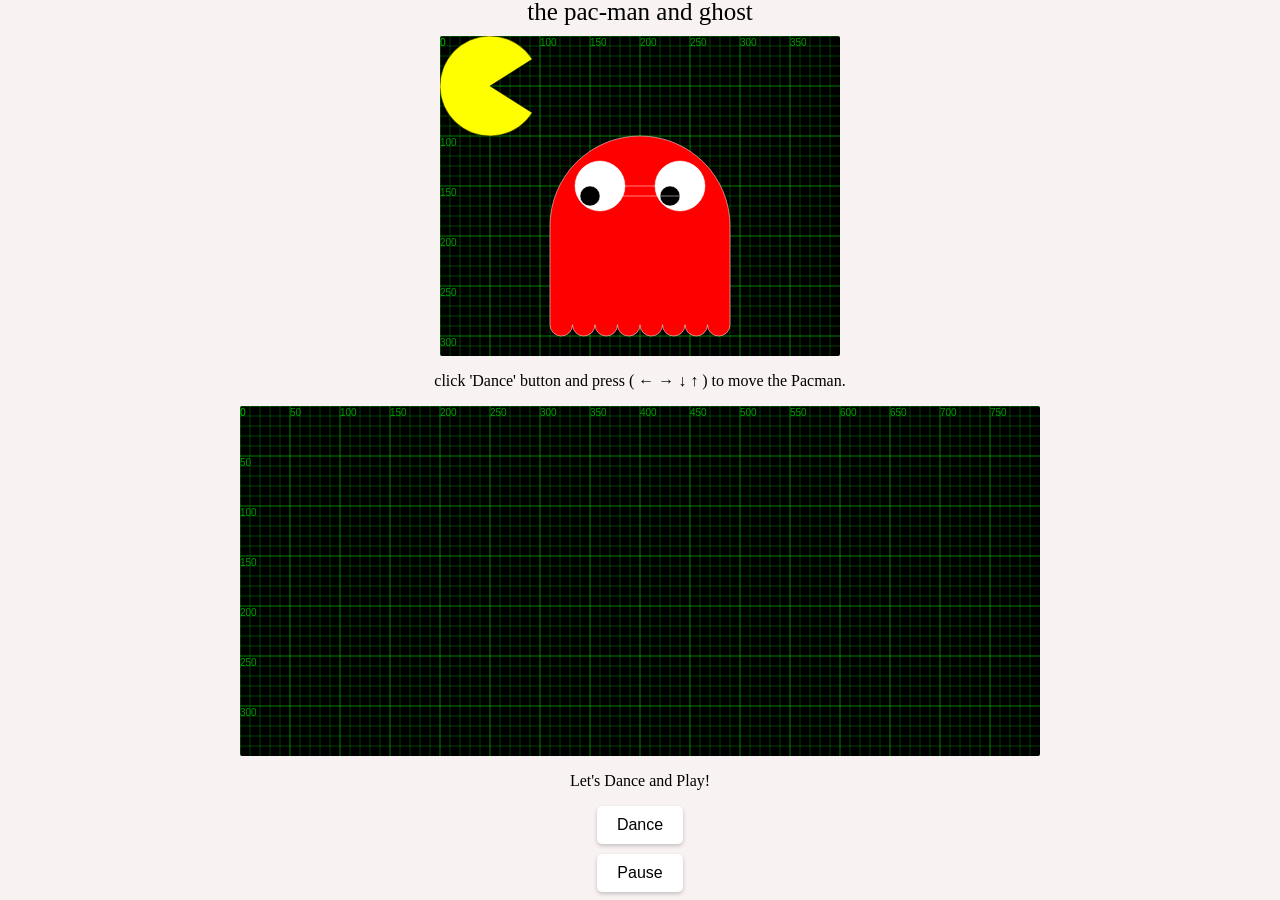
==== index.html @ 456d89a4 "Add files via upload" ====
<!DOCTYPE html>
<html lang="en">
<head>
    <meta charset="UTF-8">
    <title>Pacman & Ghost Dance</title>
    <link rel="stylesheet" href="ZanceZolor.css">
</head>
<body>
    <div id="danceFloor">
      <h style="font-size: 25px; margin-bottom: 10px;">the pac-man and ghost</h>
      <canvas id="pacman" width="400" height="320"></canvas>
      <p> click 'Dance' button and press ( ← → ↓ ↑ ) to move the Pacman. </p>
       <canvas id="pacman2" width="800" height="350"></canvas>
       <p>Let's Dance and Play!</p>
      <button id="danceButton">Dance</button>
      <button id="pauseButton">Pause</button>
      <audio id="djMusic" src="C:\Users\rahud\Downloads\TrendSetter.mp3"></audio>
    </div>

    <script src="Animation3.js"></script>
    <script src="DanceColor.js"></script>
</body>
</html>
---- ZanceZolor.css ----
html, body {
    margin: 0;
    padding: 0;
    width: 100%;
    height: 100%;
    overflow: auto; /* Prevent scrolling */
    font-family : Algerian;
}

body {
    position: relative; /* Set body as relative for absolute positioning of buttons */
    display: flex;
    justify-content: center;
    align-items: center;
    background-color: #f8f2f2; /* Optional: Adds a base color */
}

#danceFloor {
    position: relative; /* Ensure danceFloor is also relative for absolute positioning of buttons */
    width: 100vw; /* 100% of the viewport width */
    height: 100vh; /* 100% of the viewport height */
    display: flex;
    justify-content: center;
    align-items: center;
    text-align: center;
    flex-direction: column; /* Stack elements vertically */
}
button {
    cursor: pointer;
    margin: 0 0 10px 0; /* Add some space between buttons */
    padding: 10px 20px; /* Make buttons larger and easier to click */
    font-size: 16px; /* Increase font size for better readability */
    background-color: #FFF; /* Button background */
    border: none;
    border-radius: 5px;
    box-shadow: 0 2px 4px rgba(0,0,0,0.2);
    transition: background-color 0.3s, transform 0.3s;
}

button:hover {
    background-color: #f0f0f0;
    transform: translateY(-2px);
}

button:active {
    background-color: #ddd;
    transform: translateY(1px);
}
canvas {
    background-color : black;
    position: relative; /* Set body as relative for absolute positioning of buttons */
    display: flex;
    justify-content: center;
    align-items: center;
    border-radius: 2px;
}
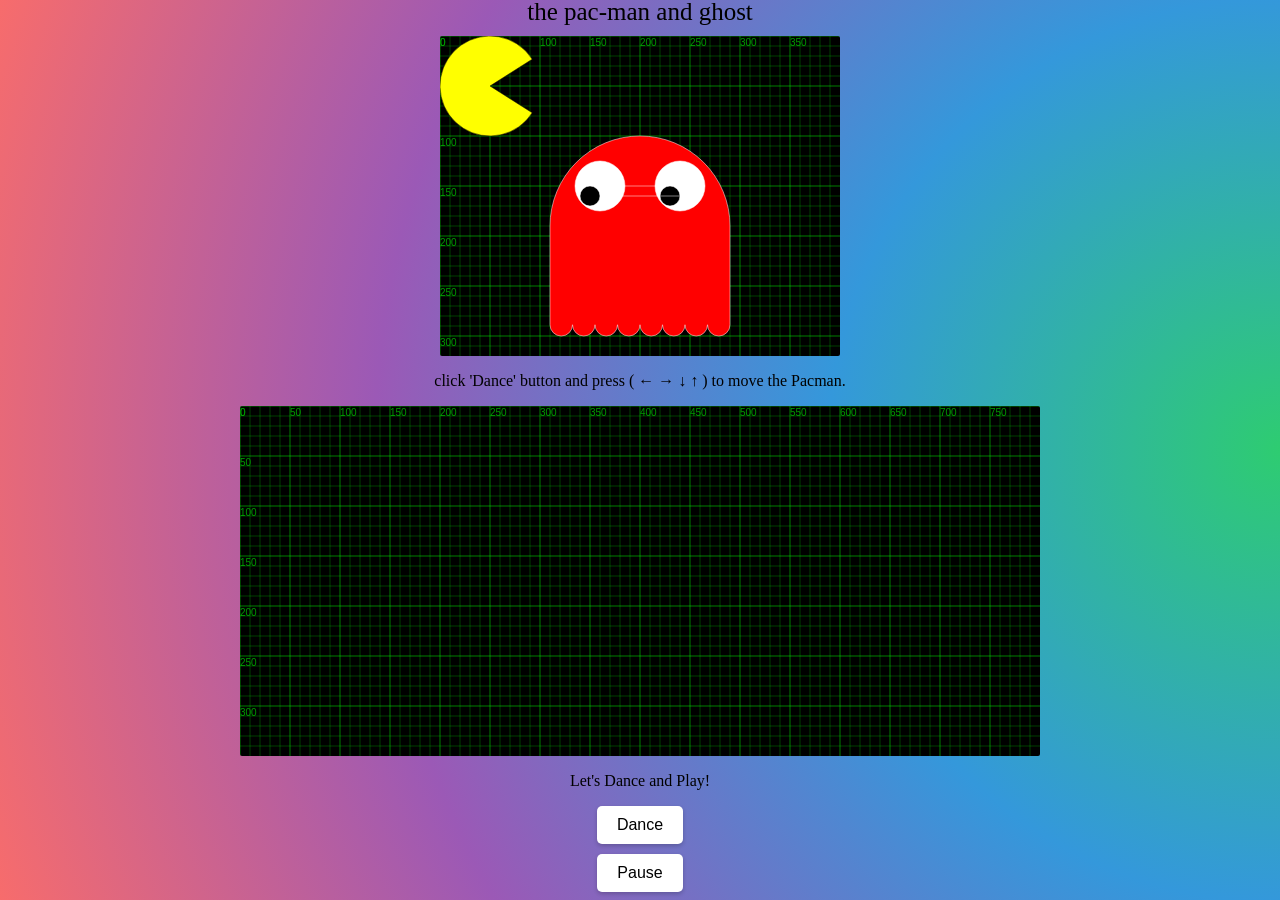
==== commit 71db090f: "Update index.html" ====
--- a/index.html
+++ b/index.html
@@ -2,6 +2,7 @@
 <html lang="en">
 <head>
     <meta charset="UTF-8">
+    <link rel="icon" href="https://od.lk/s/NjFfODI1MzkwNjZf/birds%20icon.png" />
     <title>Pacman & Ghost Dance</title>
     <link rel="stylesheet" href="ZanceZolor.css">
 </head>
@@ -14,7 +15,7 @@
        <p>Let's Dance and Play!</p>
       <button id="danceButton">Dance</button>
       <button id="pauseButton">Pause</button>
-      <audio id="djMusic" src="C:\Users\rahud\Downloads\TrendSetter.mp3"></audio>
+      <audio id="djMusic" src="https://od.lk/s/NjFfODIzMzY2ODNf/TrendSetter.mp3"></audio>
     </div>
 
     <script src="Animation3.js"></script>
--- a/ZanceZolor.css
+++ b/ZanceZolor.css
@@ -3,8 +3,7 @@
     padding: 0;
     width: 100%;
     height: 100%;
-    overflow: auto; /* Prevent scrolling */
-    font-family : Algerian;
+    font-family: Algerian;
 }
 
 body {
@@ -16,14 +15,26 @@
 }
 
 #danceFloor {
-    position: relative; /* Ensure danceFloor is also relative for absolute positioning of buttons */
-    width: 100vw; /* 100% of the viewport width */
-    height: 100vh; /* 100% of the viewport height */
+    position: fixed;
+    top: 0;
+    left: 0;
+    right: 0;
+    bottom: 0;
+    background: radial-gradient(circle, #2ecc71, #3498db, #9b59b6, #f76c6c);
+    background-size: 200% 100%;
+    animation: gradientAnimation 20s ease infinite;
     display: flex;
     justify-content: center;
     align-items: center;
     text-align: center;
     flex-direction: column; /* Stack elements vertically */
+    overflow: auto;
+}
+
+@keyframes gradientAnimation {
+    0% { background-position: 0% 50%; }
+    50% { background-position: 100% 50%; }
+    100% { background-position: 0% 50%; }
 }
 button {
     cursor: pointer;
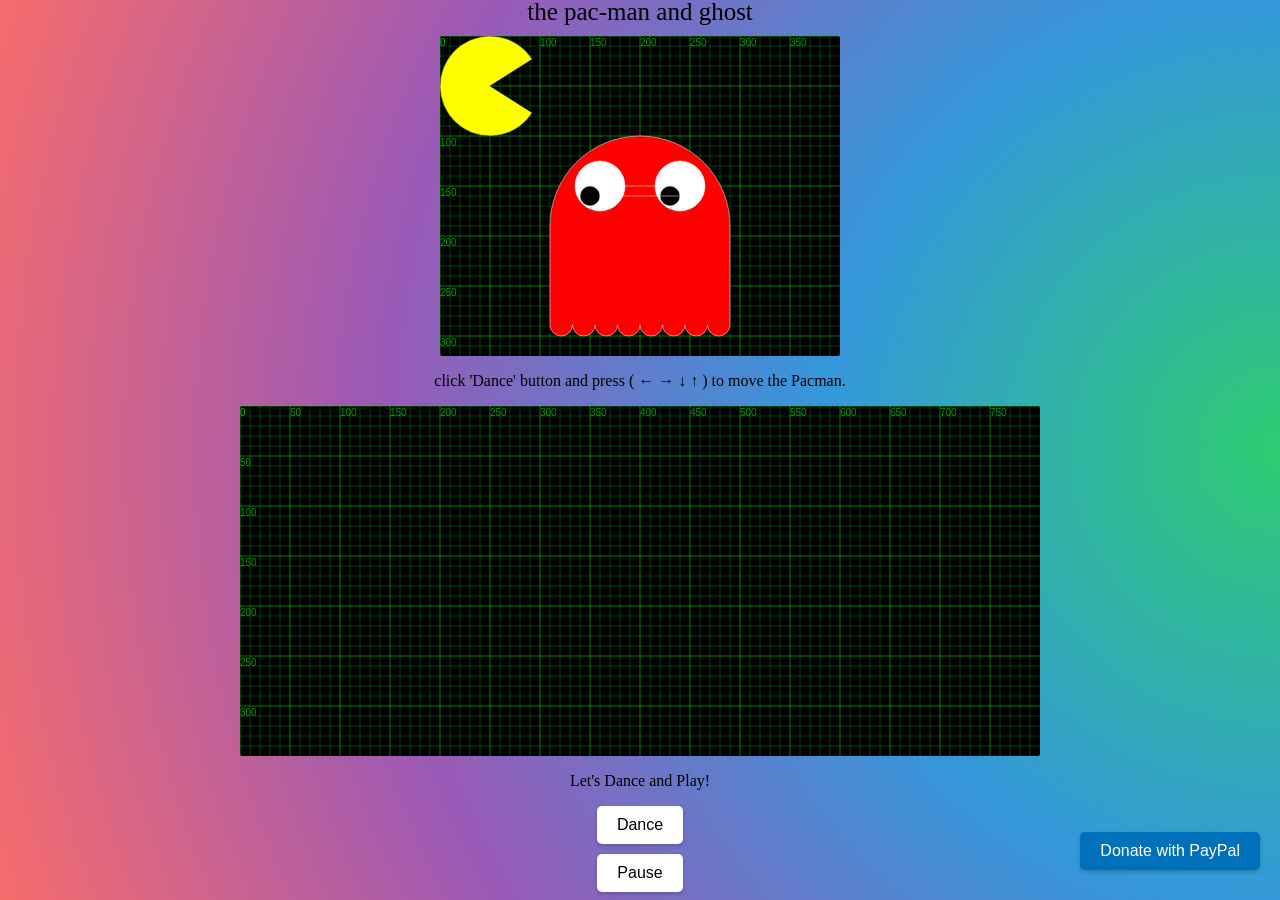
==== commit 0d5d0254: "first commit" ====
--- a/index.html
+++ b/index.html
@@ -1,24 +1,40 @@
-<!DOCTYPE html>
-<html lang="en">
-<head>
-    <meta charset="UTF-8">
-    <link rel="icon" href="https://od.lk/s/NjFfODI1MzkwNjZf/birds%20icon.png" />
-    <title>Pacman & Ghost Dance</title>
-    <link rel="stylesheet" href="ZanceZolor.css">
-</head>
-<body>
-    <div id="danceFloor">
-      <h style="font-size: 25px; margin-bottom: 10px;">the pac-man and ghost</h>
-      <canvas id="pacman" width="400" height="320"></canvas>
-      <p> click 'Dance' button and press ( ← → ↓ ↑ ) to move the Pacman. </p>
-       <canvas id="pacman2" width="800" height="350"></canvas>
-       <p>Let's Dance and Play!</p>
-      <button id="danceButton">Dance</button>
-      <button id="pauseButton">Pause</button>
-      <audio id="djMusic" src="https://od.lk/s/NjFfODIzMzY2ODNf/TrendSetter.mp3"></audio>
-    </div>
-
-    <script src="Animation3.js"></script>
-    <script src="DanceColor.js"></script>
-</body>
-</html>
+<!DOCTYPE html>
+<html lang="en">
+<head>
+    <meta charset="UTF-8">
+    <meta name="google-site-verification" content="6atwN8cEcpU6Nn-l9SiKCnzMF0gzbNUVYu_pxLdAfek" />
+    <link rel="icon" href="https://od.lk/s/NjFfODI1MzkwNjZf/birds%20icon.png" />
+    <title>Pacman & Ghost Dance</title>
+    <link rel="stylesheet" href="ZanceZolor.css">
+    <script type="text/javascript">
+      (function(c,l,a,r,i,t,y){
+          c[a]=c[a]||function(){(c[a].q=c[a].q||[]).push(arguments)};
+          t=l.createElement(r);t.async=1;t.src="https://www.clarity.ms/tag/"+i;
+          y=l.getElementsByTagName(r)[0];y.parentNode.insertBefore(t,y);
+      })(window, document, "clarity", "script", "oo7gy7hmb6");
+  </script>
+</head>
+<body>
+    <div id="danceFloor">
+      <h style="font-size: 25px; margin-bottom: 10px;">the pac-man and ghost</h>
+      <canvas id="pacman" width="400" height="320"></canvas>
+      <p> click 'Dance' button and press ( ← → ↓ ↑ ) to move the Pacman. </p>
+       <canvas id="pacman2" width="800" height="350"></canvas>
+       <p>Let's Dance and Play!</p>
+      <button id="danceButton">Dance</button>
+      <button id="pauseButton">Pause</button>
+      <audio id="djMusic" src="https://od.lk/s/NjFfODIzMzY2ODNf/TrendSetter.mp3"></audio>
+    </div>
+     <!-- PayPal Donation Button -->
+    <button id="paypal-donate-button" onclick="donate()">Donate with PayPal</button>
+
+    <script>
+        function donate() {
+            window.location.href = 'https://www.paypal.me/rahudngl';
+        }
+    </script>
+
+    <script src="Animation3.js"></script>
+    <script src="DanceColor.js"></script>
+</body>
+</html>
--- a/ZanceZolor.css
+++ b/ZanceZolor.css
@@ -1,68 +1,103 @@
-html, body {
-    margin: 0;
-    padding: 0;
-    width: 100%;
-    height: 100%;
-    font-family: Algerian;
-}
-
-body {
-    position: relative; /* Set body as relative for absolute positioning of buttons */
-    display: flex;
-    justify-content: center;
-    align-items: center;
-    background-color: #f8f2f2; /* Optional: Adds a base color */
-}
-
-#danceFloor {
-    position: fixed;
-    top: 0;
-    left: 0;
-    right: 0;
-    bottom: 0;
-    background: radial-gradient(circle, #2ecc71, #3498db, #9b59b6, #f76c6c);
-    background-size: 200% 100%;
-    animation: gradientAnimation 20s ease infinite;
-    display: flex;
-    justify-content: center;
-    align-items: center;
-    text-align: center;
-    flex-direction: column; /* Stack elements vertically */
-    overflow: auto;
-}
-
-@keyframes gradientAnimation {
-    0% { background-position: 0% 50%; }
-    50% { background-position: 100% 50%; }
-    100% { background-position: 0% 50%; }
-}
-button {
-    cursor: pointer;
-    margin: 0 0 10px 0; /* Add some space between buttons */
-    padding: 10px 20px; /* Make buttons larger and easier to click */
-    font-size: 16px; /* Increase font size for better readability */
-    background-color: #FFF; /* Button background */
-    border: none;
-    border-radius: 5px;
-    box-shadow: 0 2px 4px rgba(0,0,0,0.2);
-    transition: background-color 0.3s, transform 0.3s;
-}
-
-button:hover {
-    background-color: #f0f0f0;
-    transform: translateY(-2px);
-}
-
-button:active {
-    background-color: #ddd;
-    transform: translateY(1px);
-}
-canvas {
-    background-color : black;
-    position: relative; /* Set body as relative for absolute positioning of buttons */
-    display: flex;
-    justify-content: center;
-    align-items: center;
-    border-radius: 2px;
-}
-
+html, body {
+    margin: 0;
+    padding: 0;
+    width: 100%;
+    height: 100%;
+    font-family: Algerian;
+}
+
+body {
+    position: relative; /* Set body as relative for absolute positioning of buttons */
+    display: flex;
+    justify-content: center;
+    align-items: center;
+    background-color: #f8f2f2; /* Optional: Adds a base color */
+}
+
+#danceFloor {
+    position: fixed;
+    top: 0;
+    left: 0;
+    right: 0;
+    bottom: 0;
+    background: radial-gradient(circle, #2ecc71, #3498db, #9b59b6, #f76c6c);
+    background-size: 200% 100%;
+    animation: gradientAnimation 20s ease infinite;
+    display: flex;
+    justify-content: center;
+    align-items: center;
+    text-align: center;
+    flex-direction: column; /* Stack elements vertically */
+    overflow: auto;
+}
+
+@keyframes gradientAnimation {
+    0% { background-position: 0% 50%; }
+    50% { background-position: 100% 50%; }
+    100% { background-position: 0% 50%; }
+}
+button {
+    cursor: pointer;
+    margin: 0 0 10px 0; /* Add some space between buttons */
+    padding: 10px 20px; /* Make buttons larger and easier to click */
+    font-size: 16px; /* Increase font size for better readability */
+    background-color: #FFF; /* Button background */
+    border: none;
+    border-radius: 5px;
+    box-shadow: 0 2px 4px rgba(0,0,0,0.2);
+    transition: background-color 0.3s, transform 0.3s;
+}
+
+button:hover {
+    background-color: #f0f0f0;
+    transform: translateY(-2px);
+}
+
+button:active {
+    background-color: #ddd;
+    transform: translateY(1px);
+}
+canvas {
+    background-color : black;
+    position: relative; /* Set body as relative for absolute positioning of buttons */
+    display: flex;
+    justify-content: center;
+    align-items: center;
+    border-radius: 2px;
+}
+
+#paypal-donate-button {
+    position: fixed;
+    bottom: 20px;
+    right: 20px;
+    background-color: #0070ba;
+    color: white;
+    border: none;
+    padding: 10px 20px;
+    font-size: 16px;
+    border-radius: 5px;
+    cursor: pointer;
+    z-index: 1000;
+}
+#paypal-donate-button:hover {
+    background-color: #005ea6;
+}
+
+@media (max-width: 920px) {
+    html, body {
+        margin: 0;
+        padding: 0;
+        width: 100%;
+        height: 100%;
+        font-family: Algerian;
+    }
+    
+    body {
+        position: relative; /* Set body as relative for absolute positioning of buttons */
+        display: flex;
+        justify-content: center;
+        align-items: center;
+        background-color: #f8f2f2; /* Optional: Adds a base color */
+    }
+  }
+
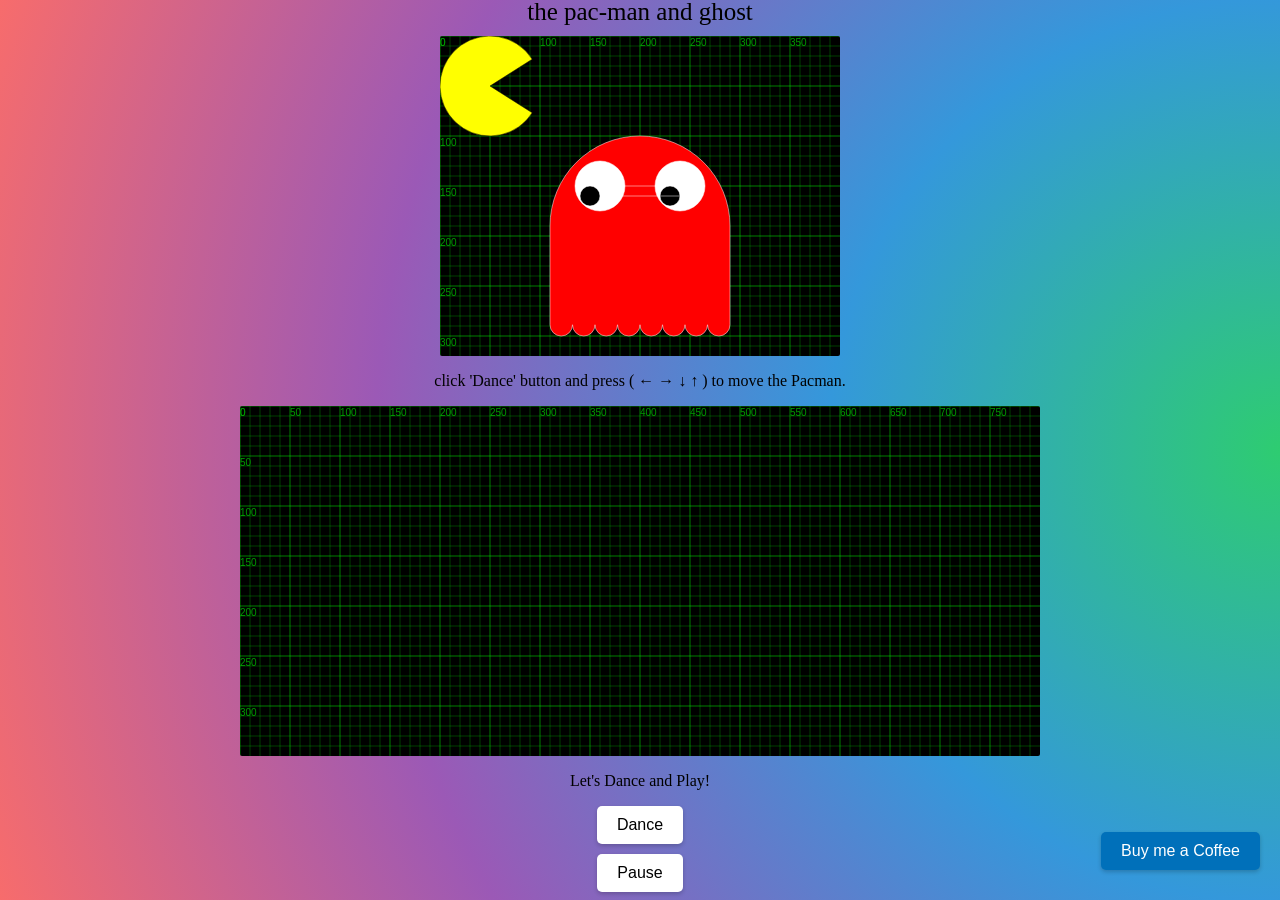
==== commit dd3d3906: "s" ====
--- a/index.html
+++ b/index.html
@@ -26,11 +26,11 @@
       <audio id="djMusic" src="https://od.lk/s/NjFfODIzMzY2ODNf/TrendSetter.mp3"></audio>
     </div>
      <!-- PayPal Donation Button -->
-    <button id="paypal-donate-button" onclick="donate()">Donate with PayPal</button>
+    <button id="paypal-donate-button" onclick="donate()">Buy me a Coffee</button>
 
     <script>
         function donate() {
-            window.location.href = 'https://www.paypal.me/rahudngl';
+            window.location.href = 'https://buymeacoffee.com/rahuddev';
         }
     </script>
 
